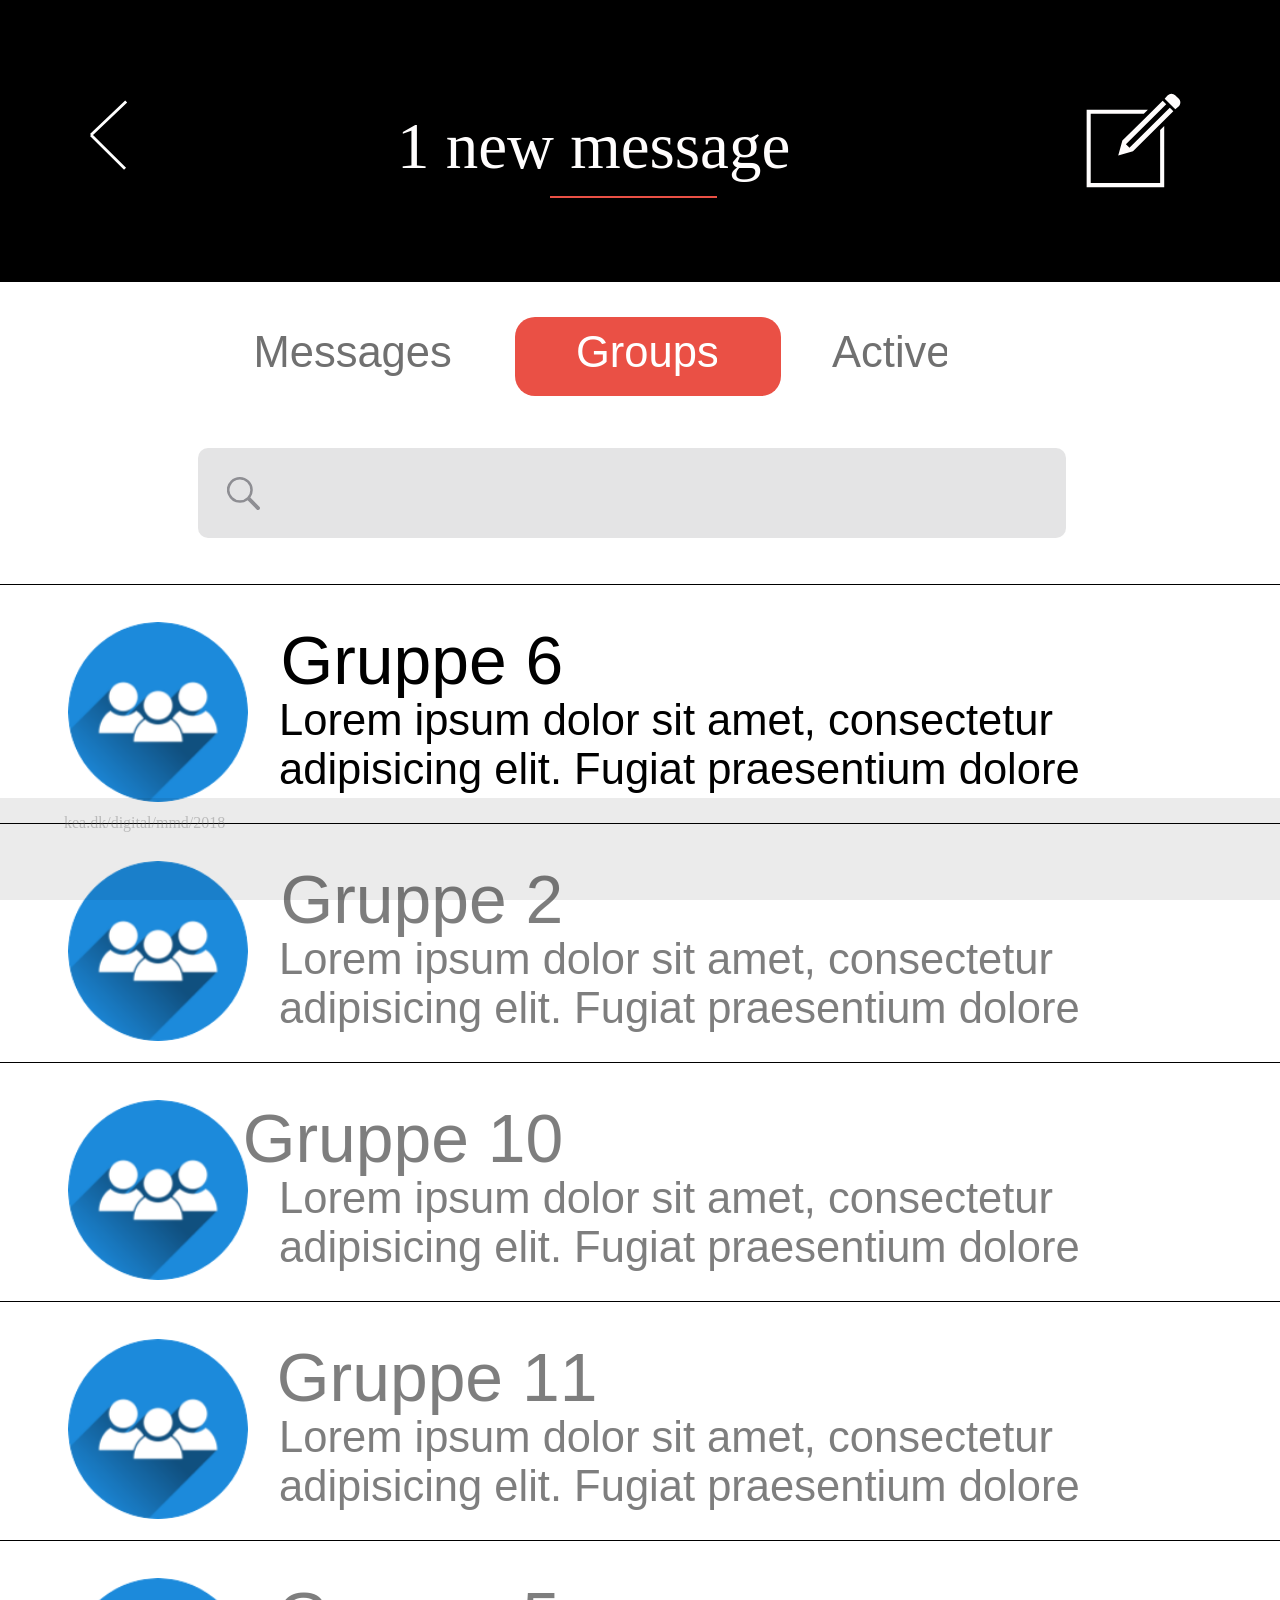
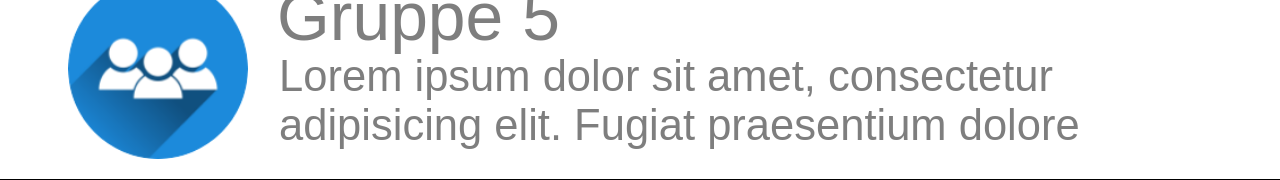
==== chat_groups.html @ a76cb006 "Første git" ====
<!DOCTYPE html>
<html lang="">
<head>
    <meta charset="utf-8">
    <meta name="viewport" content="width=device-width, initial-scale=1.0">
    <title></title>
    <link rel="stylesheet" href="style.css">
  <link href="https://fonts.googleapis.com/icon?family=Material+Icons"
      rel="stylesheet">

</head>

<style>
    * {
        overflow: hidden;
    }
    
    </style>

<body class="chat">
   <header>
      <div class="left-arrow"></div>
       <div class="red_line"></div>
       <div class="new_message"></div>
       <div class="new_icon"></div> 
   </header>
   <img src="img/plus.svg" alt="" class="plus" style="display: none;">
   <div id="message"></div>
   
   <div class="top"> 
     <div class="messages dark">Messages</div>
     <div class="groups white">Groups</div>
     <div class="active">Active</div>
      <div class="rectangle_red move"></div>
       
       <div class="inner-addon left-addon">
    <div class="search_glyph"></div>
<input type="search" class="search_field" placeholder="search" >
</div>
    
       
   </div>
   
   <div id="message">
      <div class="box1">
          <img src="img/group@3x.png" alt="" class="profil">
          <p class="gruppe">Gruppe 6</p>
          <p class="besked">Lorem ipsum dolor sit amet, consectetur adipisicing elit. Fugiat praesentium dolore adipisicing.</p>
          
      </div>
      <div class="box2">
          <img src="img/group@3x.png" alt="" class="profil">
          <p class="gruppe">Gruppe 2</p>
          <p class="besked">Lorem ipsum dolor sit amet, consectetur adipisicing elit. Fugiat praesentium dolore adipisicing.</p>
      </div>
      <div class="box3">
          <img src="img/group@3x.png" alt="" class="profil">
          <p class="gruppe">Gruppe 10</p>
          <p class="besked">Lorem ipsum dolor sit amet, consectetur adipisicing elit. Fugiat praesentium dolore adipisicing.</p>
      </div>
      <div class="box4">
          <img src="img/group@3x.png" alt="" class="profil">
          <p class="gruppe">Gruppe 11</p>
          <p class="besked">Lorem ipsum dolor sit amet, consectetur adipisicing elit. Fugiat praesentium dolore adipisicing.</p>
      </div>
      <div class="box5">
          <img src="img/group@3x.png" alt="" class="profil">
          <p class="gruppe">Gruppe 5</p>
          <p class="besked">Lorem ipsum dolor sit amet, consectetur adipisicing elit. Fugiat praesentium dolore adipisicing.</p>
      </div>
       
   </div>
   
   <footer>
       <p>kea.dk/digital/mmd/2018</p>
   </footer>
   
    <script src="script.js"></script>
</body>
</html>
---- style.css ----
/*gennerelt*/

* {
    
    margin: 0;
}

body {
    height: 100%;
    width: 100%;
    margin: 0;
}


header {
    background-color: black;
    width: 100vw;
    height: 22vw;
}


ul {
    list-style: none;
}

.hide {
    display: none; 
}

/*chat*/

.new_icon {
    background-image: url(img/compose.svg);
    background-repeat: no-repeat;
    width: 7.6vw;
    height: 7.6vw;
    position: absolute;
    top: 7.2vw;
    right: 7.6vw;
}

.red_line {
    background-image: url(img/line-17.svg);
    position: absolute;
    top: 15.3vw;
    left: 43vw;
    width: 13vw;
    height: 0.2vw;
}

.new_message {
    background: url(img/1-new-message.svg);
    background-repeat: no-repeat;
    background-size: contain;
    position: absolute;
    right: 32vw;
    top: 8.26vw;
    width: 37vw;
    height: 6.13vw;
}

.left-arrow {
    background: url(img/left-arrow.svg);
    background-repeat: no-repeat;
    background-size: contain;
    position: absolute;
    top: 7.8vw;
    right: 90vw;
    width: 3vw;
    height: 6.3vw;
}

.messages {
    position: absolute;
    top: 25.6vw;
    right: 64.5vw;
    width: 15.7vw;
    height: 4vw;
    font-family: Arial;
    font-size: 3.4vw;
    color: #fffdfd;
}

.groups {
    position: absolute;
    top: 25.6vw;
    right: 44vw;
    width: 11vw;
  height: 4vw;
  font-family: Arial;
  font-size: 3.4vw;
  color: #707070;
}

.active {
    position: absolute;
    top: 25.6vw;
    right: 26vw;
     width: 9vw;
  height: 4vw;
  font-family: Arial;
  font-size: 3.4vw;
  color: #707070;
}

.rectangle_red {
    position: absolute;
    top:24.8vw;
    right: 61.8vw;
    width: 20.8vw;
  height: 6.1vw;
  border-radius: 20px;
  background-color: #ea5045;
    z-index: -1;
}

.move {
    top:24.8vw;
    right: 39vw;
    transition: right 0.4s;
}

.search_field {
    position: absolute;
    top: 35vw; 
    right: 16.7vw;
    width: 67.8vw;
  height: 7vw;
  border-radius: 10px;
    border: none;
  background-color: rgba(142, 142, 147, 0.24);
}

input[type=search] {
    padding-left: 5.8vw;
    padding-right: 2.6vw;
}

input[type=search]::placeholder {
    font-size: 3.2vw;
    position: absolute;
    top:37.30vw;
    left: 21.33vw;
}

input[type=search]:focus {
    outline: -webkit-focus-ring-color auto 0;
    border: 1px solid #EA5045;
    transition: border 0.1s linear;
    
}

.search_glyph {
    background-image: url(img/search-glyph.svg);
    background-repeat: no-repeat;
    width: 2.6vw;
    height: 2.6vw;
    position: absolute;
    top: 37.3vw;
    right: 79.7vw; 
    z-index: 3;
}

.box1, 
.box2,
.box3,
.box4,
.box5 {
    background-color: white;
    width: 100vw;
    height: 18.6vw;
    border-top: 1px solid black;
    position: relative;
}

.navn {
    position: absolute;
    top: 2.9vw;
    right: 40.8vw;
    font-size: 5.3vw;
    color: black;
     font-family: Arial;
}

.box2 .navn {
    right: 29vw;

}

.box3 .navn {
    right: 38.4vw;

    
}

.box4 .navn {
    right: 46vw;

    
}

.box5 .navn {
    right: 53vw;
    
}

.box2 .besked {
    opacity: 0.5;
}
.box3 .besked {
    opacity: 0.5;
}
.box4 .besked {
    opacity: 0.5;
}
.box5 .besked {
    opacity: 0.5;
}

.besked {
    position: absolute;
    top: 8.7vw;
    left: 21.8vw;
    font-family: Arial;
    font-size: 3.4vw;
    width: 66vw;
    height: 8vw;
}

.profil {
    position: absolute;
    width: 14.1vw;
    height: 14.1vw;
    left: 5.3vw;
    top: 2.9vw;
}

.box5 {
    border-bottom: 1px solid black; 
}

#message {
    position: absolute;
    top: 45.6vw;
}


footer {
    background-color: rgba(0,0,0,0.08);
    position: absolute;
    bottom: 0vw;
    width: 100vw;
    height: 8vw;
}

footer p {
    position: absolute;
    left: 5vw;
    top: 1.3vw;
    width: 52vw;
    height: 4.5vw;
    color: rgba(103,103,103,0.37);
}


/*chat studerende*/

.maria_andersen {
    background: url(img/maria-andersen.svg);
    background-repeat: no-repeat;
    background-size: contain;
    position: absolute;
    right: 32vw;
    top: 8.26vw;
    width: 37vw;
    height: 6.13vw;
}


.type_a_message {
    position: absolute;
    bottom: 0;
width: 84vw;
height: 15vw;
    padding-left: 14.6vw;

}


.type_a_message::placeholder {

    font-size: 4vw;
    font-family: arial;

    
}

.emoji {
    position: absolute;
    width: 15.76vw;
    height: 15.2vw;
    bottom: 0;
}

.attachment {
    position: absolute;
    width: 4.64vw; 
    height: 4.64vw;
    bottom: 6vw;
    right: 15.6vw;
}

.group_23 {
    position: absolute;
    width: 7.8vw; 
    height: 7.8vw;
    bottom: 3.9vw;
    right: 4.4vw;
}


.profil_billede{
    position: absolute;
    width: 14vw;
    height: 14vw;
    top:32vw;
    left: 3.4vw;
}

.besked_fra {
    position: absolute;
    width: 58.4VW;
    height: 11.73vw;
    top:29.86vw;
    left: 20.26vw;
}


/*new chat*/
.new_conversation {
    position: absolute;
    background-image: url(img/new-conversation.svg);
    width: 42.4VW;
    height: 5.86vw;
    top: 8.26vw;
    left: 28.79vw;
}

.to_chat {
    position: absolute;
    top:22.13vw;
    width: 100vw;
    height: 8.79vw;
    border: none; 
    border-bottom: 1px black solid;
    padding-left:  10VW;
}

.to_chat::placeholder {
    position: absolute;
    top:25vw;
    font-size: 5.33vw;
}

.plus {
    position: absolute;
    top: 24.13vw;
    right: 8vw;
    width: 4.72VW;
    height: 4.72VW;
}


/*contacts*/

.new_chat_top h2 {
    position: absolute;
width: 71.2VW;
  height: 6.6vw;
  font-family: arial;
  font-size: 5.8vw;
  font-weight: bold;
  color: #4d4d4d;
    top: 29.86vw;
    left: 14.39vw;
}

.new_chat_top p {
    position: absolute;
width: 58.4VW;
  height: 3.2VW;
  font-family: arial;
  font-size: 2.9vw;
  font-weight: bold;
  color: #4d4d4d;
top: 36.26vw;
    left: 18.93vw;
}


.alfa li:first-child {
    position: absolute;
    width: 6.93vw;
  height: 10.93vw;
  font-family: Arial;
  font-size: 9.6VW;
  font-weight: bold;
  color: #4d4d4d;
    top: 41.86vw;
    left: 5.33vw;
}

.alfa .a {
    position: absolute;
    width: 89.60vw;
  height: 72.53vw;
    top: 54.93vw;
    left: 6.13vw;
}

.alfa .b {
    position: absolute;
    width: 85.33vw;
  height: 72.53vw;
    top: 154.4VW;
    left: 6.13vw;
}

.alfa .b1 {
    position: absolute;
    width: 6.93vw;
  height: 10.93vw;
  font-family: Arial;
  font-size: 9.6VW;
  font-weight: bold;
  color: #4d4d4d;
    top:141.33vw;
    left: 5.33vw;
    
}


/*chat_groups */


.dark{
    color: #707070;
}

.white {
    color: white;
}

.gruppe {
    position: absolute;
    top: 2.9vw;
    right: 56vw;
    font-size: 5.3vw;
    color: black;
     font-family: Arial;
}

.box2 .gruppe {
    right: 56vw;
    opacity: 0.5;
}

.box3 .gruppe {
    right: 56vw;
    opacity: 0.5;
    
}

.box4 .gruppe {
    right: 53.33vw;
    opacity: 0.5;
    
}

.box5 .gruppe {
    right: 56.26vw;
    opacity: 0.5;
    
}

.box2 .besked {
    opacity: 0.5;
}
.box3 .besked {
    opacity: 0.5;
}
.box4 .besked {
    opacity: 0.5;
}
.box5 .besked {
    opacity: 0.5;
}




/*login page*/

.uni_login {
    position: absolute;
    top: 78vw;
    right: 22vw;
}


.header_gallery {
    background-image: url(img/login_billede.svg);
    background-repeat: no-repeat;
    background-size: 180%;
    width: 100%;
    height: 58.24vw;
}

.keaLogo {
    background-image: url(img/keaLogo.svg);
    width: 83.3vw;
    height: 21.04vw;
    background-repeat: no-repeat;
    position: absolute;
    left: 8.2vw;
    top: 46.5vw;
}


.uni_login {
    width: 55.2vw;
    height: 14.9vw;
    position: absolute;
    left: 22.4vw;
    top: 78.6vw;
}

.username {
    position: absolute;
    top: 101.6VW;
    left: 12.5vw;
    width: 74.9vw;
    height: 14.9vw;
    border: 1px solid rgb(206, 205, 205);
    font-size: 5.3vw;
    padding-left: 2.6vw;
    text-decoration-color: rgb(178, 177, 177);
}


.password {
    position: absolute;
    top: 123.4vw;
    left: 12.5vw;
    width: 74.9vw;
    height: 14.9vw;
    border: 1px solid rgb(206, 205, 205);
    font-size: 5.3vw;
    padding-left: 2.6vw;

}

::placeholder {
    color: rgb(178, 177, 177);
}

input:focus {
    outline: -webkit-focus-ring-color auto 0;
    border: 1px solid #EA5045;
    transition: border 0.1s linear;
}

.forgot {
    font-size: 5.3vw;
    line-height: 5.8vw;
    font-family: arial;
    color: rgb(208, 207, 207);
    text-decoration: none;
    position: absolute;
    top: 146vw;
    left: 35vw;
}


.login {
    position: absolute;
    top: 159vw;
    left: 9.8vw;
    width: 80.2vw;
    height: 11vw;
    background: black;
    text-align: center;
    color: white;
    font-size: 5vw;
    font-family: arial;
    font-weight: lighter;
    text-transform: uppercase;

}
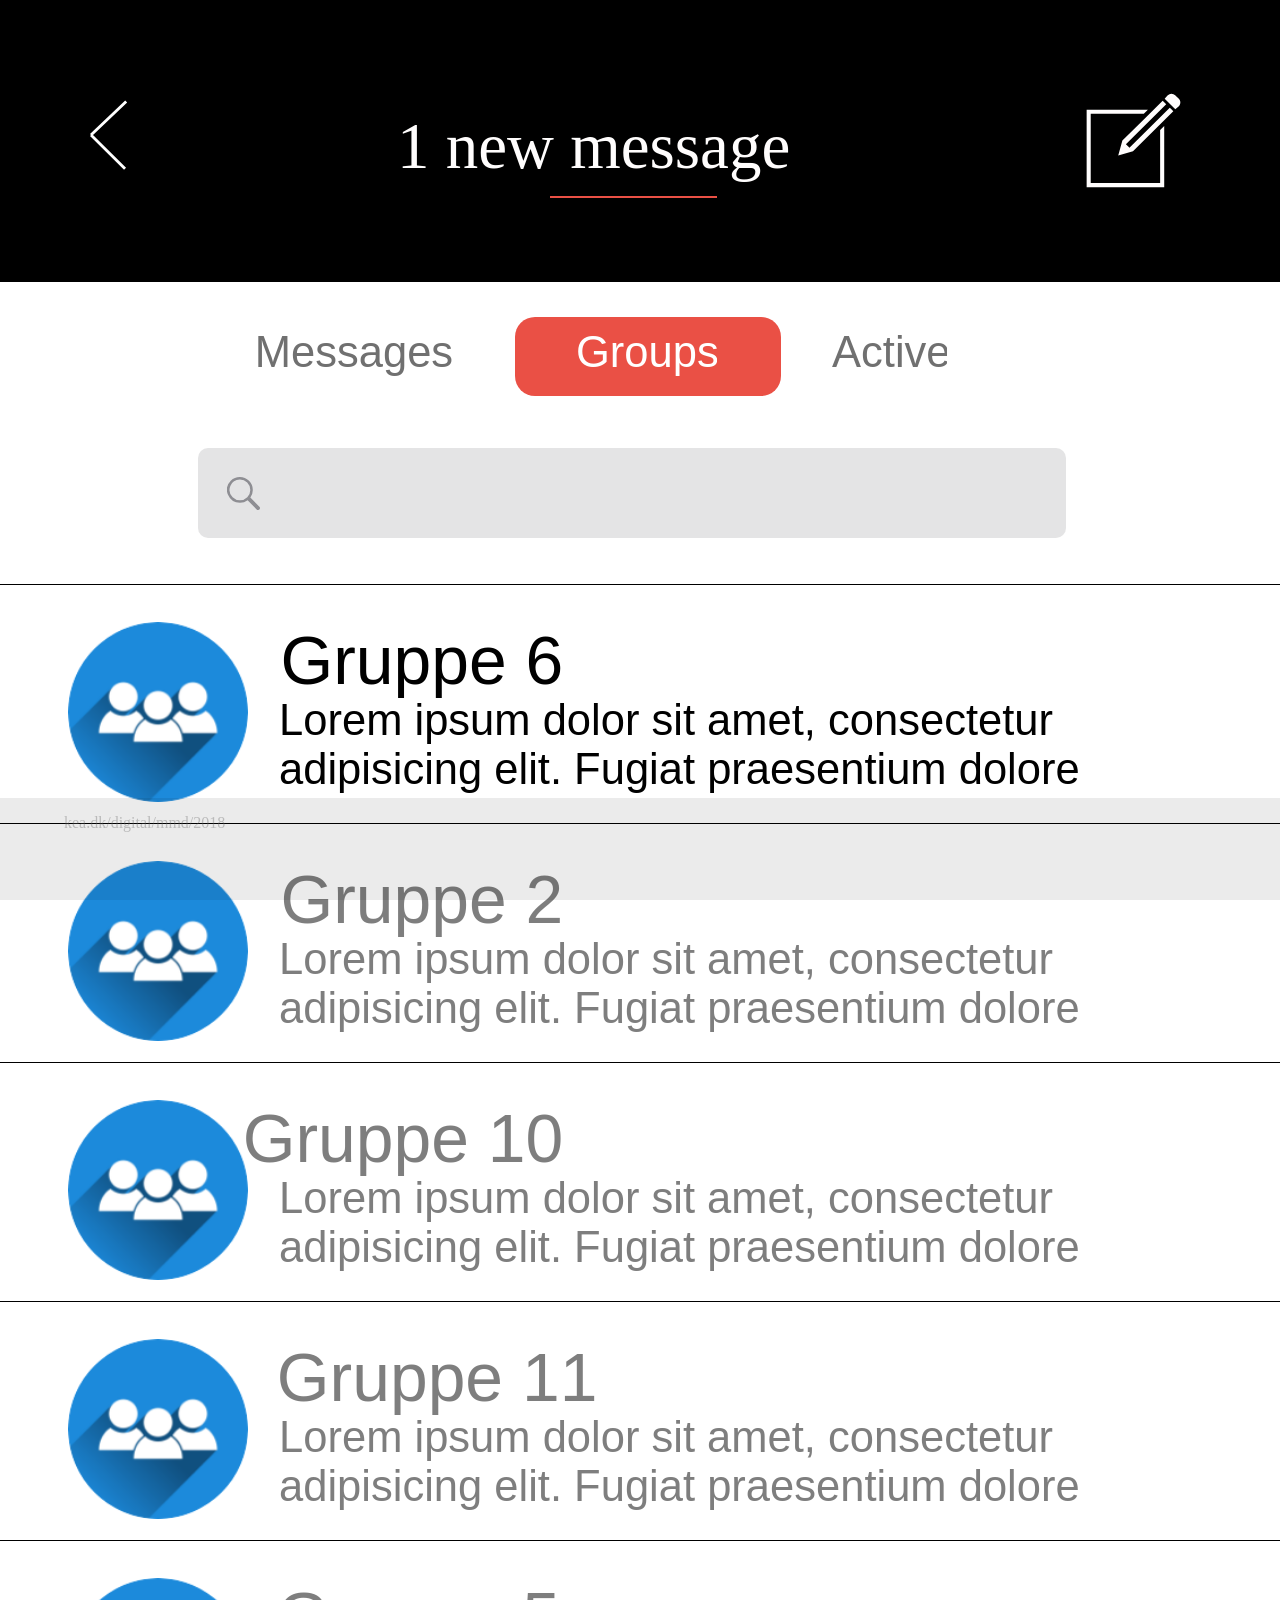
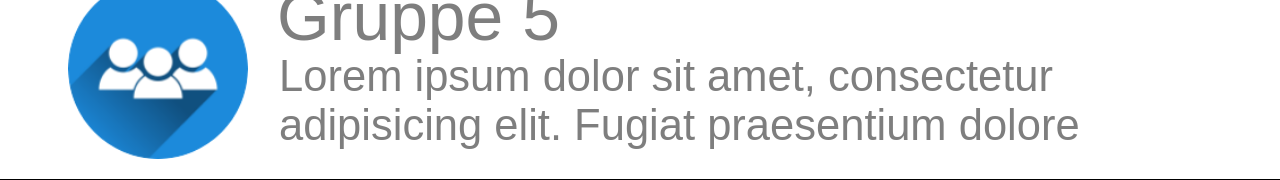
==== commit 7676250e: "final" ====
--- a/chat_groups.html
+++ b/chat_groups.html
@@ -18,19 +18,24 @@
     </style>
 
 <body class="chat">
-   <header>
+   <header class="header_chat">
       <div class="left-arrow"></div>
        <div class="red_line"></div>
        <div class="new_message"></div>
+       <a href="new_chat.html">
+
        <div class="new_icon"></div> 
+       </a>
    </header>
    <img src="img/plus.svg" alt="" class="plus" style="display: none;">
    <div id="message"></div>
    
    <div class="top"> 
+    <a href="chat.html">
      <div class="messages dark">Messages</div>
+     </a>
      <div class="groups white">Groups</div>
-     <div class="active">Active</div>
+     <div class="active_chat">Active</div>
       <div class="rectangle_red move"></div>
        
        <div class="inner-addon left-addon">
@@ -43,28 +48,28 @@
    
    <div id="message">
       <div class="box1">
-          <img src="img/group@3x.png" alt="" class="profil">
+          <img src="img/group@3x.png" alt="" class="profil_chat">
           <p class="gruppe">Gruppe 6</p>
           <p class="besked">Lorem ipsum dolor sit amet, consectetur adipisicing elit. Fugiat praesentium dolore adipisicing.</p>
           
       </div>
       <div class="box2">
-          <img src="img/group@3x.png" alt="" class="profil">
+          <img src="img/group@3x.png" alt="" class="profil_chat">
           <p class="gruppe">Gruppe 2</p>
           <p class="besked">Lorem ipsum dolor sit amet, consectetur adipisicing elit. Fugiat praesentium dolore adipisicing.</p>
       </div>
       <div class="box3">
-          <img src="img/group@3x.png" alt="" class="profil">
+          <img src="img/group@3x.png" alt="" class="profil_chat">
           <p class="gruppe">Gruppe 10</p>
           <p class="besked">Lorem ipsum dolor sit amet, consectetur adipisicing elit. Fugiat praesentium dolore adipisicing.</p>
       </div>
       <div class="box4">
-          <img src="img/group@3x.png" alt="" class="profil">
+          <img src="img/group@3x.png" alt="" class="profil_chat">
           <p class="gruppe">Gruppe 11</p>
           <p class="besked">Lorem ipsum dolor sit amet, consectetur adipisicing elit. Fugiat praesentium dolore adipisicing.</p>
       </div>
       <div class="box5">
-          <img src="img/group@3x.png" alt="" class="profil">
+          <img src="img/group@3x.png" alt="" class="profil_chat">
           <p class="gruppe">Gruppe 5</p>
           <p class="besked">Lorem ipsum dolor sit amet, consectetur adipisicing elit. Fugiat praesentium dolore adipisicing.</p>
       </div>
--- a/style.css
+++ b/style.css
@@ -6,18 +6,51 @@
 }
 
 body {
-    height: 100%;
     width: 100%;
+    height: 100vh;
     margin: 0;
-}
-
-
-header {
+    margin-bottom: 5.33vw;
+}
+
+
+.header_chat {
     background-color: black;
     width: 100vw;
     height: 22vw;
 }
 
+header {
+
+    background-color: black;
+    width: 72.95vx;
+    height: 20vw;
+    position: relative;
+
+
+}
+
+.kea_logo {
+
+    position: absolute;
+    background-size: 100%;
+    left: 19vw;
+    top: -7.5vw;
+    z-index: 3;
+
+}
+
+.profil {
+
+    position: absolute;
+    background-size: 100%;
+    left: -2vw;
+    top: 0vw;
+    z-index: 1;
+    height: 20vw;
+
+}
+
+
 
 ul {
     list-style: none;
@@ -25,6 +58,44 @@
 
 .hide {
     display: none; 
+}
+
+h1 {
+    color: white;
+    text-align: center;
+    font-weight: 200;
+    font-family: arial;
+    text-align: right;
+    margin: -3vw;
+
+
+}
+
+h2 {
+
+    color: white;
+    text-align: center;
+    font-weight: 200;
+    font-family: arial;
+    text-align: right;
+    margin: -3vw;
+
+}
+
+.home {
+
+    color: white;
+    text-align: center;
+    font-family: arial;
+    text-align: left;
+
+}
+
+
+a {
+    text-decoration: none;
+    font-family: arial;
+    text-align: center;
 }
 
 /*chat*/
@@ -92,7 +163,7 @@
   color: #707070;
 }
 
-.active {
+.active_chat {
     position: absolute;
     top: 25.6vw;
     right: 26vw;
@@ -204,7 +275,7 @@
     
 }
 
-.box2 .besked {
+.box2 .besked  {
     opacity: 0.5;
 }
 .box3 .besked {
@@ -217,7 +288,7 @@
     opacity: 0.5;
 }
 
-.besked {
+.besked   {
     position: absolute;
     top: 8.7vw;
     left: 21.8vw;
@@ -227,7 +298,7 @@
     height: 8vw;
 }
 
-.profil {
+.profil_chat {
     position: absolute;
     width: 14.1vw;
     height: 14.1vw;
@@ -539,7 +610,7 @@
     position: absolute;
     top: 101.6VW;
     left: 12.5vw;
-    width: 74.9vw;
+    width: 71.2VW;
     height: 14.9vw;
     border: 1px solid rgb(206, 205, 205);
     font-size: 5.3vw;
@@ -552,12 +623,19 @@
     position: absolute;
     top: 123.4vw;
     left: 12.5vw;
-    width: 74.9vw;
+    width: 71.2VW;
     height: 14.9vw;
     border: 1px solid rgb(206, 205, 205);
     font-size: 5.3vw;
     padding-left: 2.6vw;
-
+}
+
+.show {
+    position: absolute;
+    top: 129vw;
+    left: 70vw;
+    font-family: arial;
+    color: #b2b1b1;
 }
 
 ::placeholder {
@@ -597,3 +675,1152 @@
     text-transform: uppercase;
 
 }
+
+
+/*forgot login*/
+.send_email_btn {
+    font-size: 5.33vw;
+    color: white;
+    background-color: black;
+    width: 80.26vw;
+    height: 11.20vw;
+    position: absolute;
+    top: 153.06vw;
+    left: 9.86vw;
+}
+
+
+.instructions p {
+    position: absolute;
+    width: 77.33vw;
+    height: 40.53vw;
+    top:103.73vw;
+    right: 11.20vw;
+    text-align: center;
+    font-size: 4vw;
+    font-family: arial;
+    color: #b2b1b1;
+}
+
+.send_email {
+    width: 71.2VW;
+    height: 14.93vw;
+    position: absolute;
+    top: 82.13vw;
+    left: 12.53vw;
+    border: 1px solid #cecdcd;
+    font-size: 5.33vw;
+    padding-left: 3.73vw;
+
+
+}
+
+.send_email::placeholder {
+    font-size: 5.33vw;
+
+}
+
+
+/* ------------------------ Menu bar ------------------------------ */
+
+.topnav {
+    overflow: visible;
+    background-color: black;
+    width: 50vw;
+    position: absolute;
+    left: 49.9vw;
+    z-index: 2;
+
+}
+
+.topnav a {
+    float: left;
+    display: block;
+    color: #f2f2f2;
+    text-align: center;
+    padding: 14px 16px;
+    text-decoration: none;
+    font-size: 17px;
+
+}
+
+.topnav a:hover {
+    background-color: #ddd;
+    color: black;
+}
+
+.active {
+    background-color: black;
+    color: white;
+    margin-bottom: 13vw;
+    position: relative;
+}
+
+.topnav .icon {
+    margin-top: 4vw;
+    margin-right: 4vw;
+    display: none;
+}
+
+@media screen and (max-width: 600px) {
+    .topnav a:not(:first-child) {
+        display: none;
+
+
+    }
+
+    .topnav a.icon {
+        float: right;
+        display: block;
+    }
+}
+
+@media screen and (max-width: 600px) {
+    .topnav.responsive {
+        position: absolute;
+
+    }
+
+    .topnav.responsive .icon {
+        position: absolute;
+        float: left;
+        right: 0;
+        top: 0;
+    }
+
+    .topnav.responsive a {
+        float: none;
+        display: block;
+    }
+}
+
+@media screen and (max-width: 387px) {
+    .active {
+    margin-bottom: 12vw;
+
+    }
+}
+
+@media screen and (max-width: 321px) {
+    .active {
+    margin-bottom: 11vw;
+
+    }
+
+    .kea_logo {
+
+    position: absolute;
+    background-size: 100%;
+    left: 14vw;
+    top: -10vw;
+    z-index: 3;
+
+}
+}
+
+@media screen and (max-width: 426px) {
+
+
+    .kea_logo {
+
+    position: absolute;
+    background-size: 100%;
+    left: 22vw;
+    top: -5vw;
+    z-index: 3;
+
+}
+}
+
+
+
+
+/* ------------------------ UGESOVERSIGT ------------------------------ */
+
+.uge_oversigt {
+    width: 90vw;
+    text-align: center;
+    margin-top: 3vw;
+    margin-bottom: 2vw;
+    margin-left: 5vw;
+}
+
+.uge_oversigt ul {
+    padding: 0;
+}
+
+ul .uge_overskrift {
+    color: black;
+    text-transform: uppercase;
+    transform: scale(0.7);
+    padding-bottom: 1.1vw;
+
+}
+
+.uge_oversigt li {
+    color: black;
+    font-size: 4.25vw;
+    text-transform: uppercase;
+    font-family: arial;
+    letter-spacing: 3px;
+
+    list-style: none;
+}
+
+
+.uge_oversigt .prev {
+    float: left;
+    margin-top: 4vw;
+
+}
+
+.uge_oversigt .next {
+    float: right;
+    margin-top: 4vw;
+
+}
+
+.weekdays1 {
+    padding: 5px 15px;
+}
+
+.weekdays1 li {
+    display: inline-block;
+    width: 5vw;
+    color: #666;
+    text-align: center;
+    border-bottom: 0.1vw solid black;
+    padding: 1vw;
+    margin: 2vw;
+    margin-top: -10vw;
+
+}
+
+.weekdays1 li:first-child {
+    border: 0.1vw solid red;
+
+}
+
+.weekdays1 li:hover {
+    border-bottom: none;
+    border: 0.1vw solid red;
+    cursor: pointer;
+
+}
+
+
+/* ------------------------ DAGSOVERSIGT ------------------------------ */
+
+.accordion {
+    background-color: black;
+    position: absolute;
+/*    top: 96vw;*/
+    color: #444;
+    cursor: pointer;
+    width: 100%;
+    border: none;
+    text-align: left;
+    outline: none;
+    font-size: 15px;
+    transition: 0.4s;
+    width: 90vw;
+    height: 10vw;
+    margin: 5vw;
+}
+
+.dangensskema {
+    background-color: black;
+    color: #444;
+    cursor: pointer;
+    width: 100%;
+    border: none;
+    text-align: left;
+    outline: none;
+    font-size: 15px;
+    transition: 0.4s;
+    width: 90vw;
+    height: 35vh;
+    margin: 5vw;
+    margin-bottom: 3.5vw;
+}
+
+
+
+
+.arrowdown {
+    padding-left: 34.5vw;
+}
+
+
+.arrowdown_feed {
+    padding-left: 34.5vw;
+}
+
+.arrowdown_ned {
+    transform: rotate(180deg);
+    transform-origin: center center;
+}
+
+.chat_home
+
+
+.arrowup {
+    padding-left: 31vw;
+
+}
+
+.arrowdown_up {
+    position: absolute;
+    top: 130vw;
+
+
+
+}
+
+
+.panel1 {
+    background-color: black;
+    width: 80vw;
+
+}
+
+.hide {
+    display: none;
+}
+
+.accordion_feed {
+    background-color: #EA5045;
+    position: relative;
+/*    top: 18vw;*/
+    color: #444;
+    cursor: pointer;
+    width: 100%;
+    border: none;
+    text-align: left;
+    outline: none;
+    font-size: 15px;
+    transition: 0.4s;
+    width: 90vw;
+    height: 10vw;
+    }
+
+
+.panel2 {
+    background-color: #EA5045;
+    position: absolute;
+    padding: 5vw;
+    width: 80vw;
+    font-size: 12px;
+}
+
+.panel2 p {
+    margin-left: -2.1vw;
+}
+
+
+.timefortime_bg_udvid {
+    background: rgba(255, 255, 255, 0.25);
+    width: 80vw;
+/*    height: 54.50vw;*/
+    padding: 1vw;
+    margin: 2.5vw;
+    border-radius: 8px;
+color: white;
+    font-family: arial;
+}
+
+.timefortime_panel{
+    position: absolute;
+    top:86.25VW;
+    right: 30VW;
+    width:  60VW;
+    height: 42.5VW;
+}
+
+.timefortime_udvid {
+    justify-content: space-between;
+    width: 60vw;
+    height: 10vw;
+    display: flex;
+    margin-left: 1vw;
+    margin-top: -1vw;
+    font-size: 3.75VW;
+    margin-top: 3.2vw;
+    color: white;
+    font-family: arial;
+}
+
+
+.timefortime_bg {
+    background: rgba(255, 255, 255, 0.25);
+    width: 80vw;
+    height: 10vw;
+    padding: 1vw;
+    margin: 2.5vw;
+    border-radius: 8px;
+color: white;
+    font-family: arial;
+}
+
+.timefortime {
+    justify-content: space-between;
+    width: 60vw;
+    height: 10vw;
+    display: flex;
+    margin-left: 1vw;
+    margin-top: -1vw;
+    font-size: 3.75VW;
+    margin-top: 3.2vw;
+    color: white;
+    font-family: arial;
+}
+
+.evaluering_bg {
+
+    background: rgba(255, 255, 255, 0.25);
+    width: 80vw;
+    height: 10vw;
+    padding: 1vw;
+    margin-bottom: 2.5vw;
+    border-radius: 8px;
+margin-left: 3vw;
+    color: white;
+    font-family: arial;
+
+}
+
+.timefortime_evaluering {
+    justify-content: space-between;
+    width: 53.4vw;
+    height: 10vw;
+    display: flex;
+    margin-left: 1vw;
+    margin-top: -1vw;
+    font-size: 3.75VW;
+    margin-top: 3.2vw;
+    color: white;
+    font-family: arial;
+
+}
+
+.intro_bg {
+    background: rgba(255, 255, 255, 0.25);
+    width: 80vw;
+    height: 10vw;
+    padding: 1vw;
+    border-radius: 8px;
+    margin-bottom: 2.5vw;
+    margin-left: 3vw;
+    color: white;
+    font-family: arial;
+}
+
+.timefortime_intro {
+    justify-content: space-between;
+    width: 60vw;
+    height: 10vw;
+    display: flex;
+    margin-left: 1vw;
+    margin-top: -1vw;
+    font-size: 3.75VW;
+    margin-top: 3.2vw;
+    color: white;
+    font-family: arial;
+
+}
+
+.brugertest_bg {
+
+    background: rgba(255, 255, 255, 0.25);
+    width: 80vw;
+    height: 10vw;
+    padding: 1vw;
+    margin-bottom: 2.5vw;
+    border-radius: 8px;
+    margin-left: 3vw;
+    color: white;
+    font-family: arial;
+
+}
+
+.timefortime_brugertest {
+    justify-content: space-between;
+    width: 55vw;
+    height: 10vw;
+    display: flex;
+    margin-left: 1vw;
+    margin-top: -1vw;
+    font-size: 3.75VW;
+    margin-top: 3.2vw;
+    color: white;
+    font-family: arial;
+}
+
+.groupwork_gb {
+
+    background: rgba(255, 255, 255, 0.4);
+    width: 80vw;
+    height: 10vw;
+    padding: 1vw;
+    margin-left: 3vw;
+    border-radius: 8px;
+    margin-bottom: 2.5vw;
+    color: white;
+    font-family: arial;
+
+}
+
+.timefortime_groupwork {
+    justify-content: space-between;
+    width: 62.4vw;
+    height: 10vw;
+    display: flex;
+    margin-left: 1vw;
+    margin-top: -1vw;
+    font-size: 3.75VW;
+    margin-top: 3.2vw;
+    color: white;
+    font-family: arial;
+}
+
+.aflvereringsboks {
+    background: rgba(255, 255, 255, 0.65);
+    width: 80vw;
+    height: 10vw;
+    padding: 1vw;
+    margin-left: 3vw;
+    border-radius: 8px;
+    margin-bottom: 2.5vw;
+    color: white;
+    font-family: arial;
+
+}
+
+.timefortime_afleveringsboks {
+    justify-content: space-between;
+    width: 62.4vw;
+    height: 10vw;
+    display: flex;
+    margin-left: 1vw;
+    margin-top: -1vw;
+    font-size: 3.75VW;
+    margin-top: 3.2vw;
+    font-family: arial;
+}
+
+.dagens_dokumenter {
+    background: rgba(162, 156, 156, 0.56);
+    width: 80vw;
+    height: 33vw;
+    padding: 1vw;
+    margin-left: 3vw;
+    border-radius: 8px;
+    margin-bottom: 2.5vw;
+    font-family: arial;
+    color: white;
+    font-family: arial;
+
+}
+
+.timefortime_dagensdokumenter {
+
+    width: 62.4vw;
+    height: 30vw;
+    margin-left: 1vw;
+    margin-top: -1vw;
+    font-size: 3.75VW;
+    margin-top: 3.2vw;
+    color: white;
+    font-family: arial;
+}
+
+.dagens_dokumenter a {
+
+    color: #2478cc;
+}
+
+.dagensdato {
+
+    display: flex;
+    flex-wrap: wrap;
+    margin-top: -2vw;
+
+}
+
+.dagensdato_right {
+
+    width: 10vw;
+    height: 19vw;
+    flex-wrap: wrap;
+    flex-grow: 5;
+    padding-left: 3vw;
+    margin-top: 2vw;
+    margin: 2vw;
+    font-size: 4VW;
+    padding-top: 3.75VW;
+    margin-top: 5vw;
+    color: white;
+    font-family: arial;
+
+}
+
+.dagensdato_left {
+
+    width: 10vw;
+    height: 16vw;
+    flex-wrap: wrap;
+    flex-grow: 1;
+    border-right: 0.1vw solid white;
+    margin-top: 5vw;
+    text-align-last: center;
+    padding: 2vw;
+    padding-top: 4vw;
+    line-height: 8.75VW;
+    color: white;
+    font-family: arial;
+}
+
+.feed {
+    background-color: #EA5045;
+    width: 90vw;
+/*    height: 36vw;*/
+    margin: 5vw;
+    margin-top: 2vw;
+    padding-top: 0.4vw;
+
+}
+
+.feed_overskrift {
+    margin: 2vw;
+    border-bottom: 0.1vw solid white;
+    padding: 1vw;
+
+
+}
+
+.feed_text {
+    margin: 2vw;
+    margin-top: 2vw;
+    padding-left: 1vw;
+    padding-right: 1vw;
+    font-size: 12px;
+}
+
+.chat_home {
+
+    background-color: darkgray;
+    width: 90vw;
+    height: 20vw;
+    margin: 5vw;
+    margin-top: -2vw;
+    ´
+}
+
+
+.overskrifter {
+    margin: 2vw;
+    margin-top: 2vw;
+
+}
+
+.afleveringer {
+
+    background-color: darkgray;
+    width: 90vw;
+    height: 20vw;
+    margin: 5vw;
+    margin-top: -2vw;
+
+}
+
+/* ------------------------ SKEMA ------------------------------ */
+
+
+
+.month1 {
+
+    text-align: center;
+    background-color: #2f2d2d;
+    padding-top: 2vw;
+    padding-bottom: 7vw;
+    padding-left: 3vw;
+    padding-right: 3vw;
+    height: 3vw;
+
+
+}
+
+
+
+.month1 ul {
+    margin-bottom: 0;
+    padding: 0;
+}
+
+.month1 ul li {
+    color: white;
+    font-size: 7vw;
+    text-transform: uppercase;
+    letter-spacing: 0.2vw;
+    font-family: arial;
+
+
+
+}
+
+.month1 .prev {
+    float: left;
+
+}
+
+.month1 .next {
+    float: right;
+
+
+}
+
+.daysandweeks {
+
+    display: flex;
+    margin-left: -1.7vw;
+    padding: 2vw;
+
+}
+
+.weekdays {
+    margin: 0;
+    background-color: darkgrey;
+    height: 6vw;
+    padding-top: 1vw;
+
+
+}
+
+.weekdays li {
+    display: inline-block;
+    width: 10%;
+    color: white;
+    text-align: center;
+    font-family: arial;
+    font-size: 15px;
+    margin-left: 2.25vw;
+    padding-left: 0.2vw;
+    ;
+
+}
+
+.weeks {
+    display: flex;
+    flex-basis: auto;
+    flex-direction: column;
+    list-style: none;
+    background-color: white;
+    margin-left: -5vw;
+    padding-right: 5vw;
+    border-right: 0.1vw solid grey;
+    margin-top: 1.7vw;
+
+
+
+}
+
+.weeks li {
+    list-style-type: none;
+    display: inline-block;
+    text-align: center;
+    margin-bottom: 5.2vw;
+    font-size: 3.5vw;
+    color: red;
+    font-family: arial;
+
+}
+
+.days {
+    padding: 1vw 0;
+    background: #ffffff;
+    margin: 0;
+    font-family: arial;
+    font-weight: 800;
+
+
+
+}
+
+.days li {
+    list-style-type: none;
+    display: inline-block;
+    width: 11.5%;
+    text-align: center;
+    margin-bottom: 4vw;
+    font-size: 3.5vw;
+    color: #777;
+    padding: 0.6vw;
+}
+
+.days li .active {
+    padding: 5px;
+    background: #1abc9c;
+    color: white;
+}
+
+.skema {
+
+    background-color: black;
+    color: #444;
+    cursor: pointer;
+    width: 100%;
+    border: none;
+    text-align: left;
+    outline: none;
+    font-size: 3.75vw;
+    transition: 0.4s;
+    width: 90vw;
+    height: 185vw;
+    margin: 5vw;
+    padding-left: 2vw;
+
+}
+
+.opacity_50 {
+    opacity: 0.5;
+}
+
+
+.time_et {
+
+    margin-bottom: 3.5vw;
+    border-bottom: 0.1vw solid white;
+    width: 80vw;
+    height: 2vw;
+    margin-left: 4vw;
+
+}
+
+
+/*Afleveringer*/
+
+/*______________________________AFLEVERING______________________*/
+
+
+#lever_opgave p,
+#lever_opgave h3,
+#tidligere_afleveringer p,
+#tidligere_afleveringer h3 {
+	color: white;
+	font-family: arial, sans-serif;
+	font-size: 12px;
+}
+
+
+/*______________________________lever opgave______________________*/
+
+.dangensafleveringer {
+    background-color: #EA5045;
+    color: #444;
+    cursor: pointer;
+    width: 100%;
+    border: none;
+    text-align: left;
+    outline: none;
+    font-size: 15px;
+    transition: 0.4s;
+    width: 90vw;
+    height: 24vh;
+    margin: 5vw;
+    margin-bottom: 3.5vw;
+}
+
+
+.dagensafl {
+
+    display: flex;
+    flex-wrap: wrap;
+    margin-top: -2vw;
+
+}
+
+.dagensafl_right {
+
+    width: 10vw;
+    height: 19vw;
+    flex-wrap: wrap;
+    flex-grow: 5;
+    padding-left: 3vw;
+    margin-top: 2vw;
+    margin: 2vw;
+    font-size: 4VW;
+    padding-top: 3.75VW;
+    margin-top: 5vw;
+    color: white;
+    font-family: arial;
+
+}
+
+.dagensafl_left {
+
+    width: 10vw;
+    height: 16vw;
+    flex-wrap: wrap;
+    flex-grow: 1;
+    border-right: 0.1vw solid white;
+    margin-top: 5vw;
+    text-align-last: center;
+    padding: 2vw;
+    padding-top: 4vw;
+    line-height: 8.75VW;
+    color: white;
+    font-family: arial;
+}
+
+
+
+
+/*______________________________tidligere afleveringer______________________*/
+.tidligere_afleveringer {
+	background-color: black;
+	height: 47vh;
+    width: 90vw;
+    margin: 5vw;
+}
+
+.tidligere_afleveringer h3 {
+	font-size: 5vw;
+	padding-top: 4vw;
+    padding-bottom: 3vw;
+	padding-left: 3vw;
+    margin: 2vw;
+	border-bottom: .01vw solid white;
+    font-family: arial;
+    margin-bottom: 4vw;
+
+}
+
+.animation img {
+    width: 5vw;
+    height: 5vw;
+}
+
+.webside img {
+    width: 5vw;
+    height: 5vw;
+}
+
+.ditspil img {
+    width: 5vw;
+    height: 5vw;
+}
+
+.jannickspil img {
+    width: 5vw;
+    height: 5vw;
+}
+
+.redesign img {
+    width: 5vw;
+    height: 5vw;
+}
+
+
+.webside {
+    width: 68vw;
+    margin-left: 5vw;
+}
+
+.redesign {
+    width: 68vw;
+    margin-left: 5vw;
+}
+
+.animation {
+    margin-left: 5vw;
+    width: 68vw;
+}
+
+.ditspil {
+    margin-left: 5vw;
+    width: 68vw;
+}
+
+.jannickspil {
+    margin-left: 5vw;
+    width: 68vw;
+}
+
+.dagensaflh3 {
+    font-size: 3vw;
+	padding-top: 4vw;
+    padding-bottom: 3vw;
+	padding-left: 3vw;
+    font-family: arial;
+    color: white
+}
+/*------------------------------- aflevering slutt-------------------------*/
+
+
+/* ------------------------ KONTAKT ------------------------------ */
+
+
+
+
+.mindre_overskrifter {
+    color: #EA5045;
+    font-size: 12px;
+    text-transform: full-width;
+    font-family: arial;
+    letter-spacing: 1px;
+    list-style: none;
+}
+
+
+
+/* -------------------------------- */
+
+
+.kontakt_aabningstider {
+
+    background-color: black;
+    width: 90vw;
+    height: 235vw;
+    margin: 5vw;
+    padding-bottom: 10vw;
+    color: white;
+    font-family: arial;
+}
+
+.kontakt_aabningstider_overskrift {
+    margin: 3vw;
+    margin-top: 2vw;
+    border-bottom: 0.1vw solid white;
+    padding: 3vw;
+    color: white;
+    font-family: arial;
+
+}
+
+.kontakt_aabningstider_text {
+    margin: 3vw;
+    margin-top: 2vw;
+    padding-left: 1vw;
+    padding-right: 1vw;
+    font-size: 3.75VW;
+    line-height: 5.25VW;
+    color: white;
+    font-family: arial;
+}
+
+/* -------------------------------- */
+
+.fejl_og_mangler {
+
+    background-color: #EA5045;
+    width: 90vw;
+    height: 80vw;
+    margin: 5vw;
+    margin-top: 2vw;
+    color: white;
+    font-family: arial;
+
+}
+
+.f_o_m_overskrift {
+    margin: 3vw;
+    margin-top: 2vw;
+    border-bottom: 0.1vw solid white;
+    padding: 3vw;
+    color: white;
+    font-family: arial;
+
+
+
+}
+
+.f_o_m_text {
+    margin: 3vw;
+    margin-top: 2vw;
+    padding-left: 1vw;
+    padding-right: 1vw;
+    font-size: 3.5VW;
+    line-height: 5.2vw;
+    color: white;
+    font-family: arial;
+}
+
+
+/* -------------------------------- */
+
+.kontakt_dsr {
+
+    background-color: #3F3140;
+    width: 90vw;
+    height: 90vw;
+    margin: 5vw;
+    margin-top: -2vw;
+    color: white;
+    font-family: arial;
+
+
+}
+
+
+.kontakt_dsr_overskrift {
+    margin: 3vw;
+    margin-top: 2vw;
+    border-bottom: 0.1vw solid white;
+    padding: 3vw;
+    color: white;
+    font-family: arial;
+
+}
+
+
+.kontakt_dsr_text {
+    margin: 3vw;
+    margin-top: 2vw;
+    padding-left: 1vw;
+    padding-right: 1vw;
+    font-size: 3vw;
+    line-height: 5vw;
+    color: white;
+    font-family: arial;
+}
+
+/* -------------------------------- */
+
+
+.kontakt_studie_overskrift {
+    margin: 3vw;
+    margin-top: 2vw;
+    border-bottom: 0.1vw solid white;
+    padding: 3vw;
+    font-size: 3.3vw;
+    color: white;
+    font-family: arial;
+
+}
+
+.kontakt_studie {
+
+    background-color: black;
+    width: 90vw;
+    height: 206vw;
+    margin: 5vw;
+    margin-top: 2vw;
+    color: white;
+    font-family: arial;
+}
+
+.kontakt_studie_text {
+    margin: 3vw;
+    margin-top: 2vw;
+    padding-left: 1vw;
+    padding-right: 1vw;
+    font-size: 3.5vw;
+    line-height: 5.2vw;
+    color: white;
+    font-family: arial;
+}
+
+/* ----------------------------------------------------------- */
+
+
+
